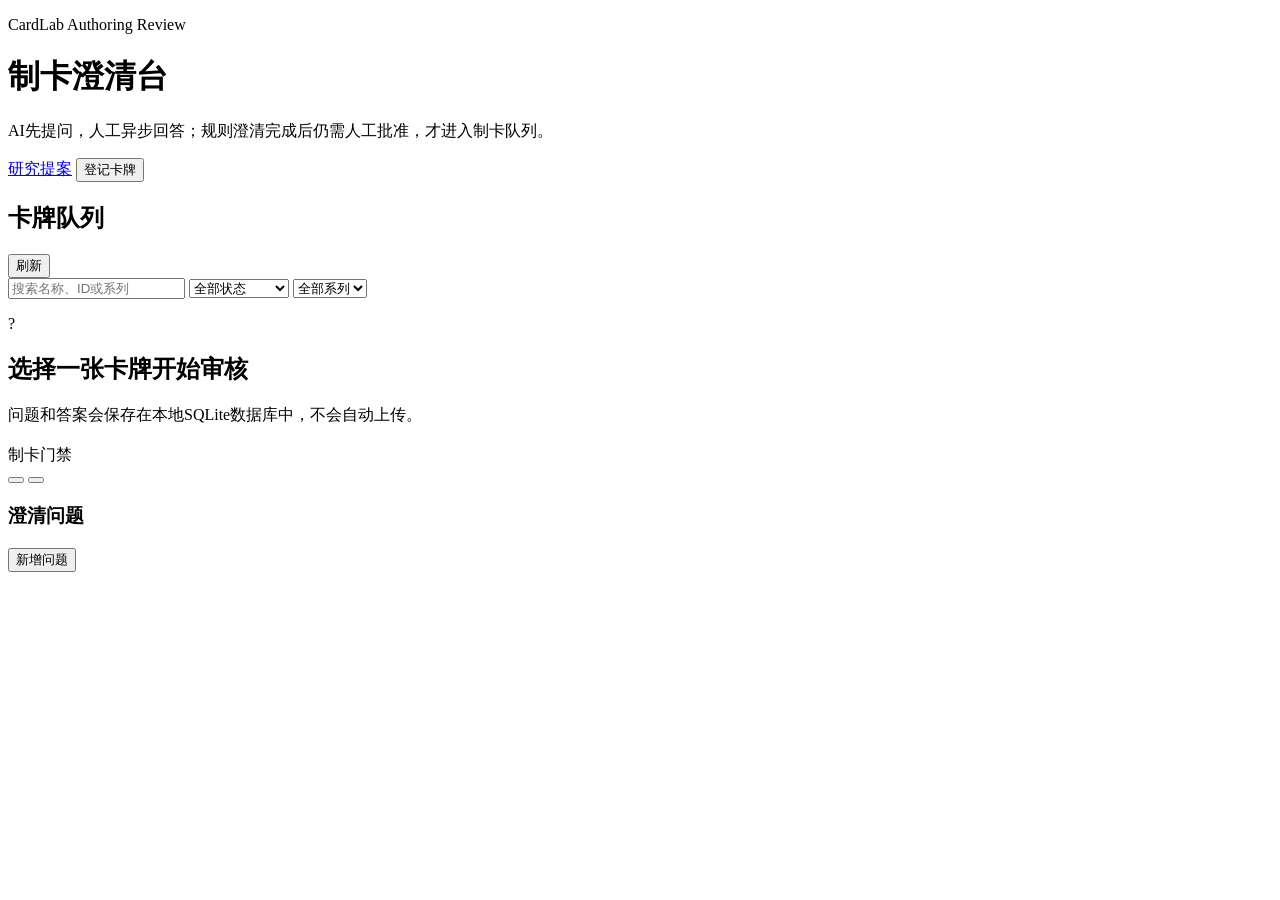
==== src/cardlab/authoring/static/index.html @ 300a7dc5 "feat: add governed authoring and research cycles" ====
<!doctype html>
<html lang="zh-CN">
  <head>
    <meta charset="utf-8" />
    <meta name="viewport" content="width=device-width, initial-scale=1" />
    <title>CardLab 制卡澄清台</title>
    <link rel="stylesheet" href="/style.css" />
  </head>
  <body>
    <header>
      <div>
        <p class="eyebrow">CardLab Authoring Review</p>
        <h1>制卡澄清台</h1>
        <p class="subtitle">AI先提问，人工异步回答；规则澄清完成后仍需人工批准，才进入制卡队列。</p>
      </div>
      <nav class="header-actions">
        <a class="button-link secondary" href="/research.html">研究提案</a>
        <button id="new-card-button" class="secondary">登记卡牌</button>
      </nav>
    </header>

    <main>
      <aside>
        <div class="aside-title">
          <h2>卡牌队列</h2>
          <button id="refresh-button" class="quiet">刷新</button>
        </div>
        <div class="queue-filters">
          <input id="card-search" type="search" placeholder="搜索名称、ID或系列" />
          <select id="status-filter" aria-label="制卡状态">
            <option value="all">全部状态</option>
            <option value="unasked">等待AI提问</option>
            <option value="unresolved">等待人工回答</option>
            <option value="verification">等待实机验证</option>
            <option value="approval">等待人工批准</option>
            <option value="ready">允许制卡</option>
            <option value="implementation">等待实现核验</option>
            <option value="research-ready">研究就绪</option>
          </select>
          <select id="set-filter" aria-label="卡牌系列">
            <option value="all">全部系列</option>
          </select>
          <p id="filter-summary"></p>
        </div>
        <div id="card-list" class="card-list"></div>
      </aside>

      <section id="empty-state" class="empty-state">
        <div>
          <span class="empty-icon">?</span>
          <h2>选择一张卡牌开始审核</h2>
          <p>问题和答案会保存在本地SQLite数据库中，不会自动上传。</p>
        </div>
      </section>

      <section id="detail" class="detail hidden">
        <div class="detail-heading">
          <div>
            <p id="card-id" class="eyebrow"></p>
            <h2 id="card-name"></h2>
            <p id="card-metadata" class="card-metadata"></p>
            <p id="source-text" class="source-text"></p>
          </div>
          <div id="gate-badge" class="gate-badge"></div>
        </div>

        <div class="gate-panel">
          <div>
            <span>制卡门禁</span>
            <strong id="gate-summary"></strong>
            <small id="implementation-summary"></small>
          </div>
          <div class="gate-actions">
            <button id="generation-approval-button" class="secondary hidden"></button>
            <button id="interview-button"></button>
          </div>
        </div>

        <div class="question-toolbar">
          <div>
            <h3>澄清问题</h3>
            <p id="question-summary"></p>
          </div>
          <button id="add-question-button" class="secondary">新增问题</button>
        </div>
        <div id="question-list" class="question-list"></div>
      </section>
    </main>

    <dialog id="card-dialog">
      <form id="card-form">
        <div class="dialog-heading">
          <h2>登记卡牌</h2>
          <button id="close-card-dialog" type="button" class="quiet">关闭</button>
        </div>
        <label>卡牌ID<input name="card_id" required placeholder="例如 CAP_805" /></label>
        <label>名称<input name="name" required placeholder="例如 灵质处决" /></label>
        <label>原始文本<textarea name="source_text" rows="4"></textarea></label>
        <button type="submit">保存</button>
      </form>
    </dialog>

    <dialog id="question-dialog">
      <form id="question-form">
        <div class="dialog-heading">
          <h2>新增澄清问题</h2>
          <button id="close-question-dialog" type="button" class="quiet">关闭</button>
        </div>
        <label>类别<input name="category" value="interaction" required /></label>
        <label>具体局面与问题<textarea name="prompt" rows="5" required></textarea></label>
        <label>为什么会改变实现<textarea name="rationale" rows="3"></textarea></label>
        <label>提问者<input name="asked_by" value="llm" /></label>
        <label class="check"><input name="blocking" type="checkbox" checked />回答前阻止制卡</label>
        <button type="submit">加入队列</button>
      </form>
    </dialog>

    <template id="question-template">
      <article class="question">
        <div class="question-heading">
          <div>
            <span class="category"></span>
            <span class="question-state"></span>
          </div>
          <span class="asked-by"></span>
        </div>
        <h4 class="prompt"></h4>
        <p class="rationale"></p>
        <div class="current-answer"></div>
        <section class="ai-assessment hidden">
          <div class="ai-assessment-heading">
            <strong>AI 联网研究候选</strong>
            <span class="ai-assessment-state"></span>
          </div>
          <p class="ai-candidate-answer"></p>
          <p class="ai-candidate-reasoning"></p>
          <ul class="ai-sources"></ul>
          <p class="ai-gate-note">此内容不影响制卡门禁，采纳前仍需人工核对。</p>
          <button type="button" class="adopt-ai secondary">填入人工答案</button>
          <details class="ai-history hidden">
            <summary>AI 研究历史</summary>
            <ol></ol>
          </details>
        </section>
        <form class="answer-form">
          <textarea name="answer" rows="3" required placeholder="记录观察结果、规则判断或需要验证的步骤"></textarea>
          <div class="answer-actions">
            <input name="respondent" value="human" aria-label="回答者" />
            <button type="submit">保存答案</button>
            <button type="button" class="verify secondary">需要实机验证</button>
          </div>
        </form>
        <details class="history">
          <summary>历史记录</summary>
          <ol></ol>
        </details>
      </article>
    </template>

    <div id="toast" role="status" aria-live="polite"></div>
    <script src="/app.js"></script>
  </body>
</html>
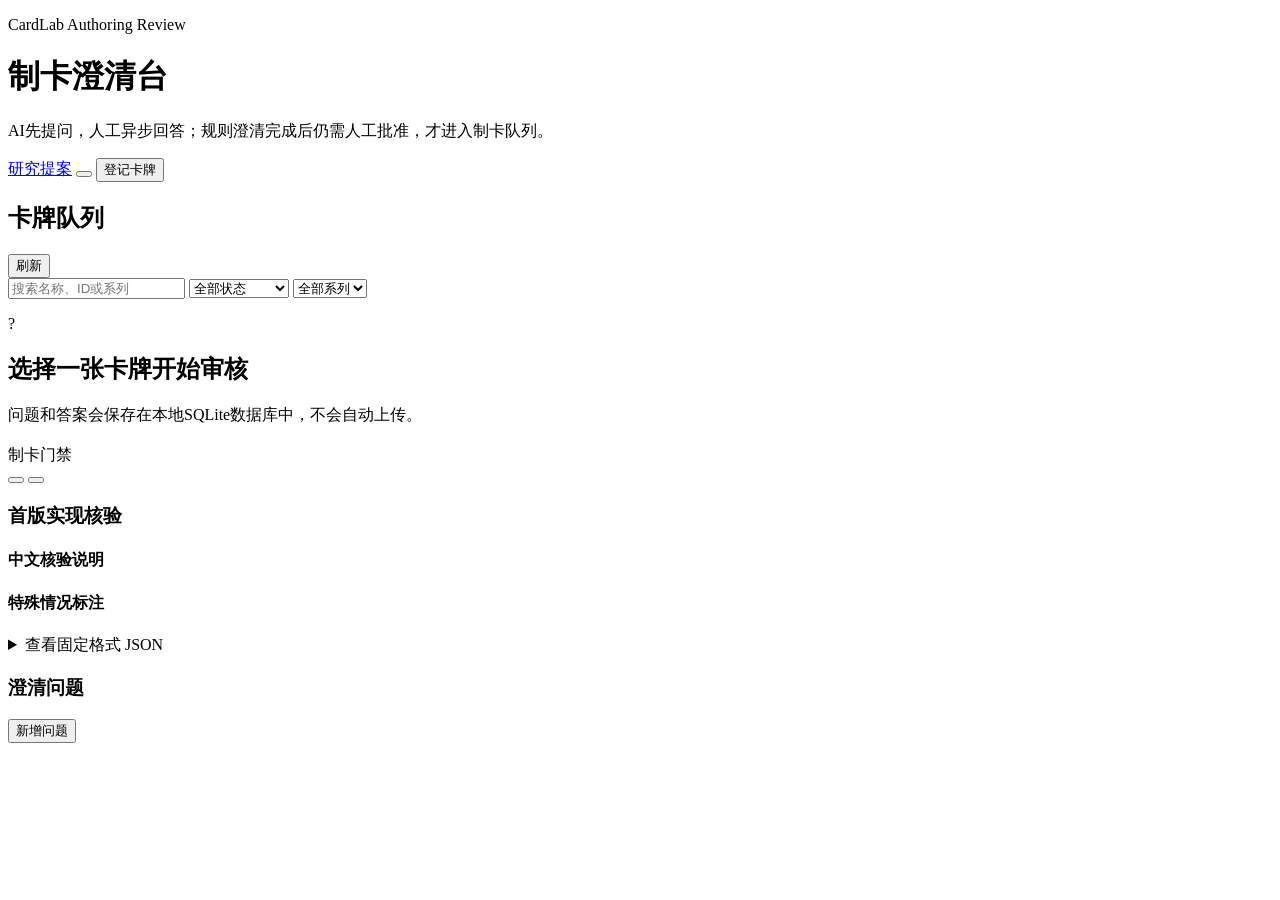
==== commit ba6ef566: "feat: add governed card generation review" ====
--- a/src/cardlab/authoring/static/index.html
+++ b/src/cardlab/authoring/static/index.html
@@ -15,6 +15,7 @@
       </div>
       <nav class="header-actions">
         <a class="button-link secondary" href="/research.html">研究提案</a>
+        <button id="bulk-approve-zero-question-button" class="secondary hidden"></button>
         <button id="new-card-button" class="secondary">登记卡牌</button>
       </nav>
     </header>
@@ -75,6 +76,26 @@
             <button id="interview-button"></button>
           </div>
         </div>
+
+        <section id="implementation-review" class="implementation-review hidden">
+          <div class="implementation-review-heading">
+            <div>
+              <h3>首版实现核验</h3>
+              <p id="implementation-artifact"></p>
+            </div>
+            <span id="implementation-test-state" class="mini-gate ready"></span>
+          </div>
+          <h4>中文核验说明</h4>
+          <pre id="implementation-narrative" class="implementation-narrative"></pre>
+          <section id="implementation-special-cases" class="implementation-special-cases hidden">
+            <h4>特殊情况标注</h4>
+            <ul id="implementation-special-case-list"></ul>
+          </section>
+          <details class="implementation-json-details">
+            <summary>查看固定格式 JSON</summary>
+            <pre id="implementation-json"></pre>
+          </details>
+        </section>
 
         <div class="question-toolbar">
           <div>
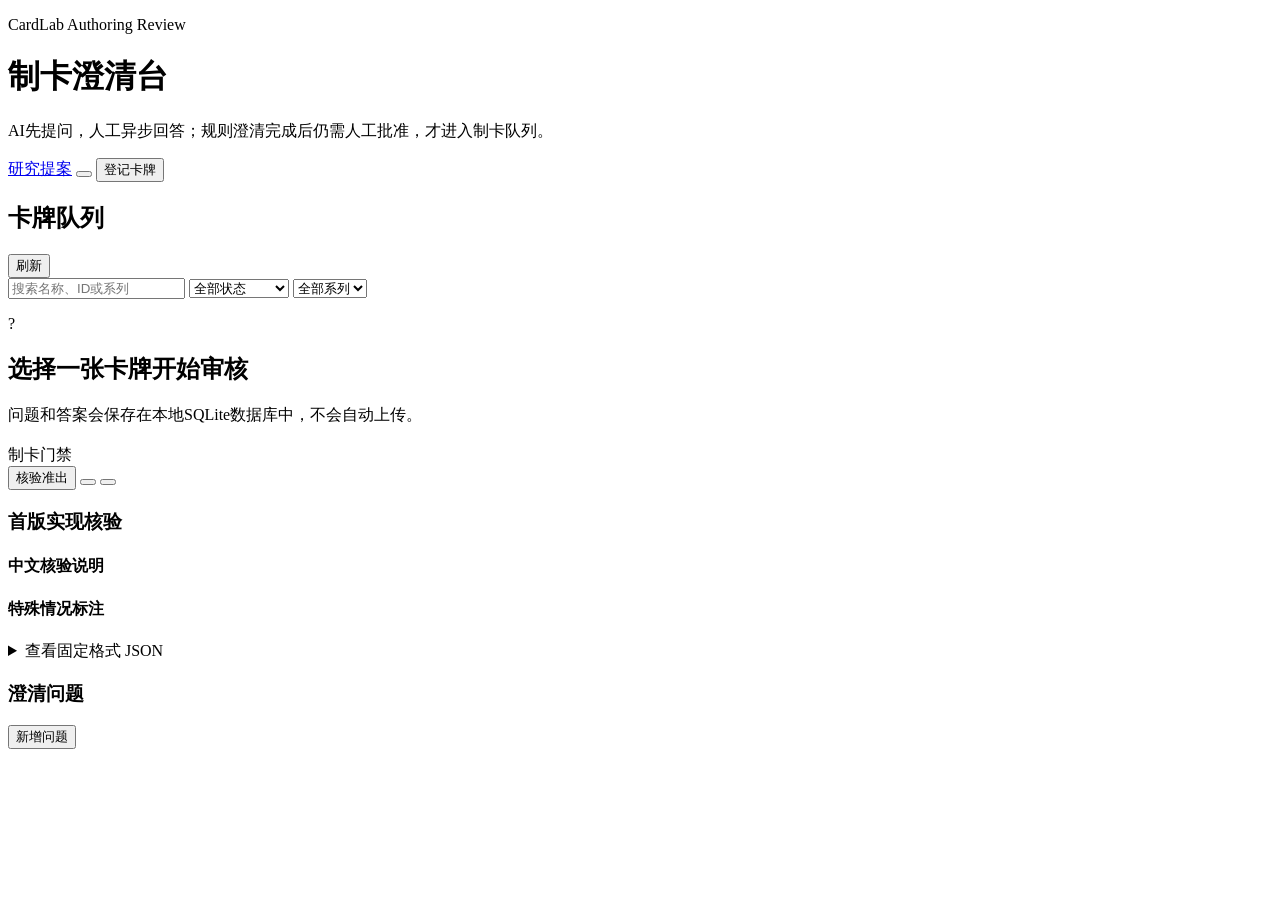
==== commit 7daceacc: "feat: add implementation review approval control" ====
--- a/src/cardlab/authoring/static/index.html
+++ b/src/cardlab/authoring/static/index.html
@@ -72,6 +72,7 @@
             <small id="implementation-summary"></small>
           </div>
           <div class="gate-actions">
+            <button id="implementation-approval-button" class="hidden">核验准出</button>
             <button id="generation-approval-button" class="secondary hidden"></button>
             <button id="interview-button"></button>
           </div>
@@ -133,6 +134,30 @@
         <label>提问者<input name="asked_by" value="llm" /></label>
         <label class="check"><input name="blocking" type="checkbox" checked />回答前阻止制卡</label>
         <button type="submit">加入队列</button>
+      </form>
+    </dialog>
+
+    <dialog id="implementation-review-dialog">
+      <form id="implementation-review-form">
+        <div class="dialog-heading">
+          <div>
+            <h2>实现核验准出</h2>
+            <p id="implementation-review-context" class="muted"></p>
+          </div>
+          <button id="close-implementation-review-dialog" type="button" class="quiet">关闭</button>
+        </div>
+        <p class="muted">确认后，这张卡会进入“研究就绪”。如后续发现问题，仍可将实现退回审核。</p>
+        <label class="check">
+          <input name="code_review_confirmed" type="checkbox" required />
+          我已检查实现代码与卡面契约一致
+        </label>
+        <label class="check">
+          <input name="scenario_review_confirmed" type="checkbox" required />
+          我已核对中文前后局面、断言和特殊情况标注
+        </label>
+        <label>核验人<input name="reviewer" value="human" required /></label>
+        <label>核验备注<textarea name="note" rows="3" placeholder="可记录人工检查范围或发现的问题"></textarea></label>
+        <button type="submit">确认核验准出</button>
       </form>
     </dialog>
 
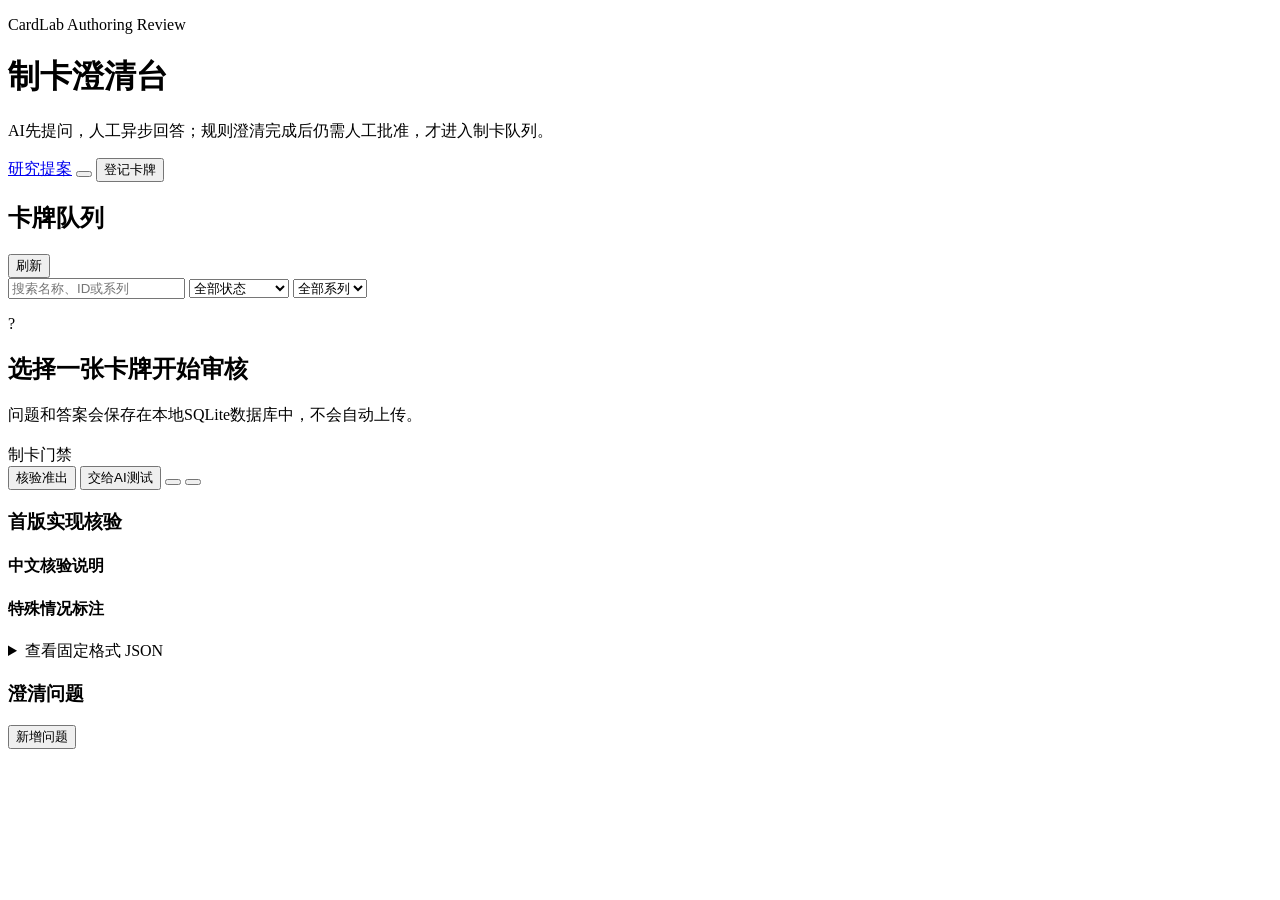
==== commit cfc07e3c: "feat: simplify implementation review controls" ====
--- a/src/cardlab/authoring/static/index.html
+++ b/src/cardlab/authoring/static/index.html
@@ -73,6 +73,7 @@
           </div>
           <div class="gate-actions">
             <button id="implementation-approval-button" class="hidden">核验准出</button>
+            <button id="implementation-ai-test-button" class="secondary hidden">交给AI测试</button>
             <button id="generation-approval-button" class="secondary hidden"></button>
             <button id="interview-button"></button>
           </div>
@@ -137,27 +138,17 @@
       </form>
     </dialog>
 
-    <dialog id="implementation-review-dialog">
-      <form id="implementation-review-form">
+    <dialog id="implementation-ai-test-dialog">
+      <form id="implementation-ai-test-form">
         <div class="dialog-heading">
           <div>
-            <h2>实现核验准出</h2>
-            <p id="implementation-review-context" class="muted"></p>
-          </div>
-          <button id="close-implementation-review-dialog" type="button" class="quiet">关闭</button>
-        </div>
-        <p class="muted">确认后，这张卡会进入“研究就绪”。如后续发现问题，仍可将实现退回审核。</p>
-        <label class="check">
-          <input name="code_review_confirmed" type="checkbox" required />
-          我已检查实现代码与卡面契约一致
-        </label>
-        <label class="check">
-          <input name="scenario_review_confirmed" type="checkbox" required />
-          我已核对中文前后局面、断言和特殊情况标注
-        </label>
-        <label>核验人<input name="reviewer" value="human" required /></label>
-        <label>核验备注<textarea name="note" rows="3" placeholder="可记录人工检查范围或发现的问题"></textarea></label>
-        <button type="submit">确认核验准出</button>
+            <h2>交给 AI 测试</h2>
+            <p id="implementation-ai-test-context" class="muted"></p>
+          </div>
+          <button id="close-implementation-ai-test-dialog" type="button" class="quiet">关闭</button>
+        </div>
+        <label>希望 AI 补测的问题<textarea name="prompt" rows="5" required placeholder="例如：圣盾随从作为防守方时，吸血应按多少实际伤害结算？"></textarea></label>
+        <button type="submit">加入 AI 测试队列</button>
       </form>
     </dialog>
 
